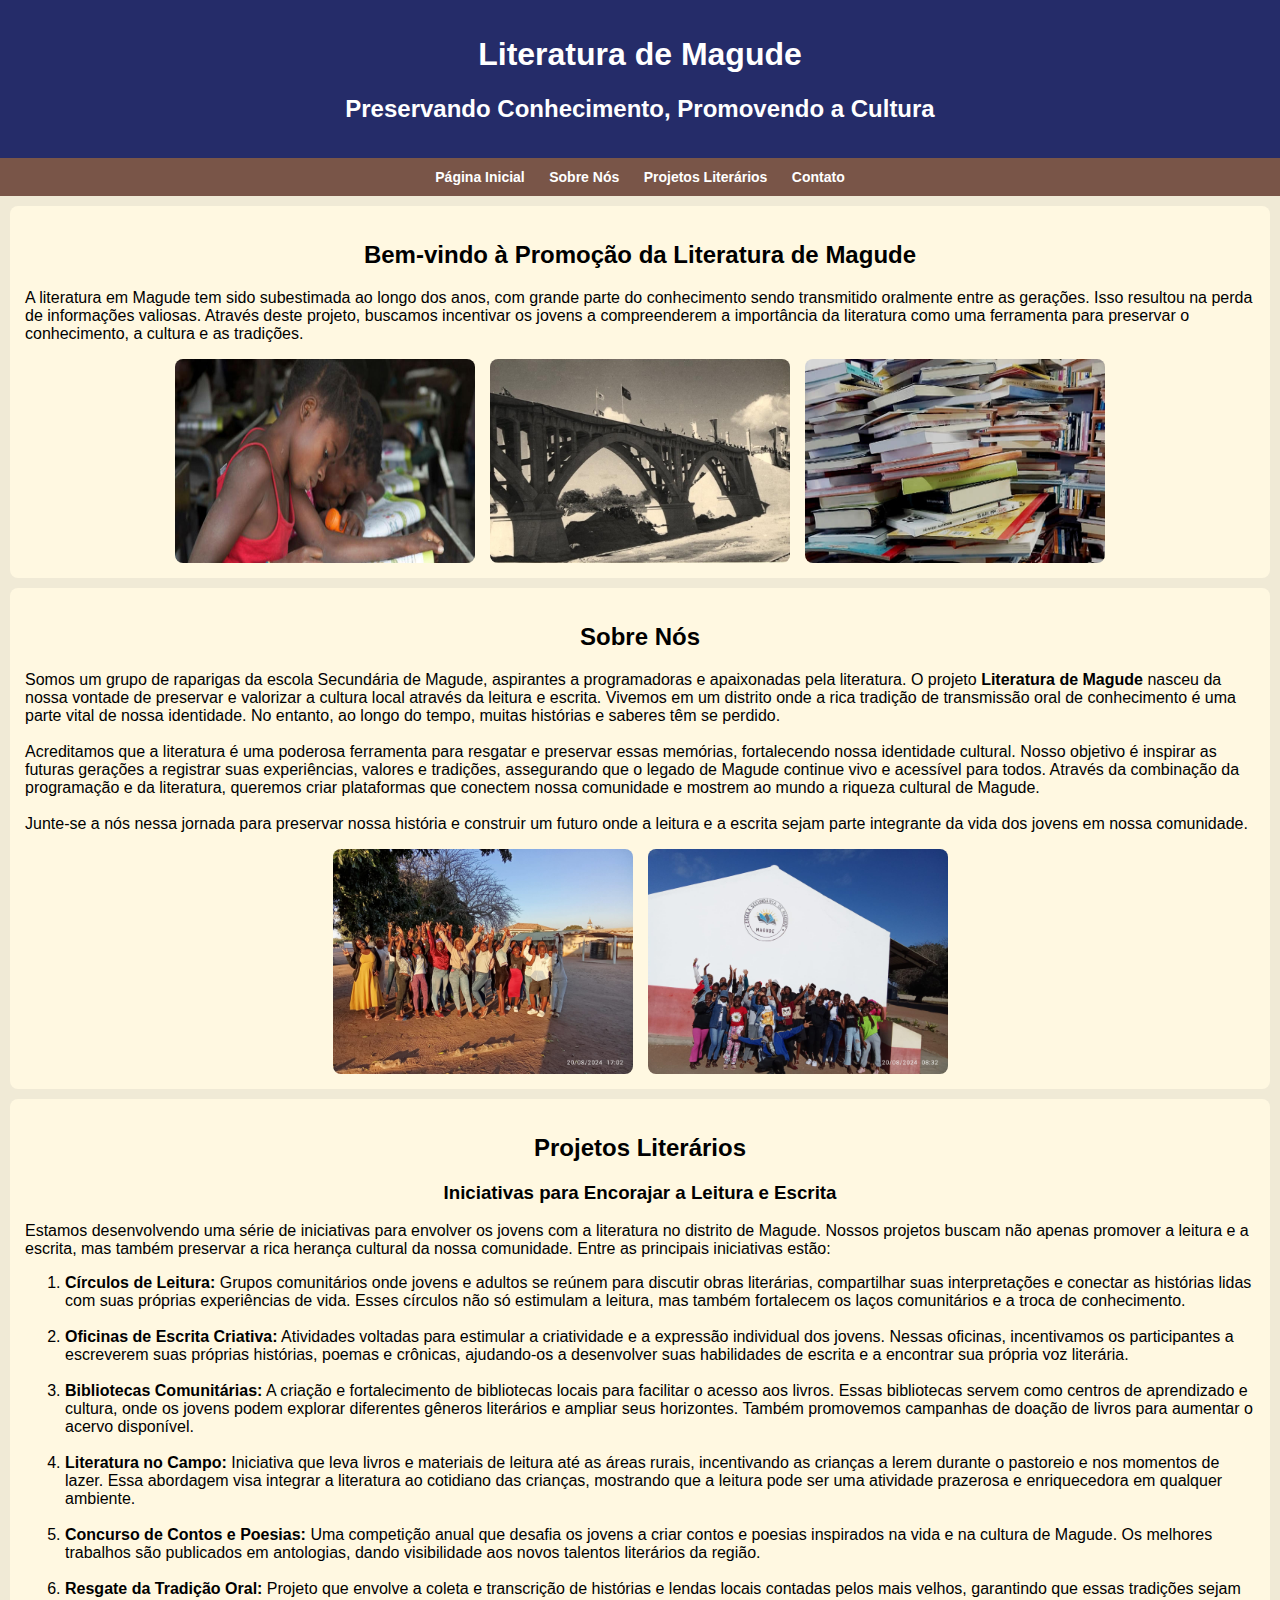
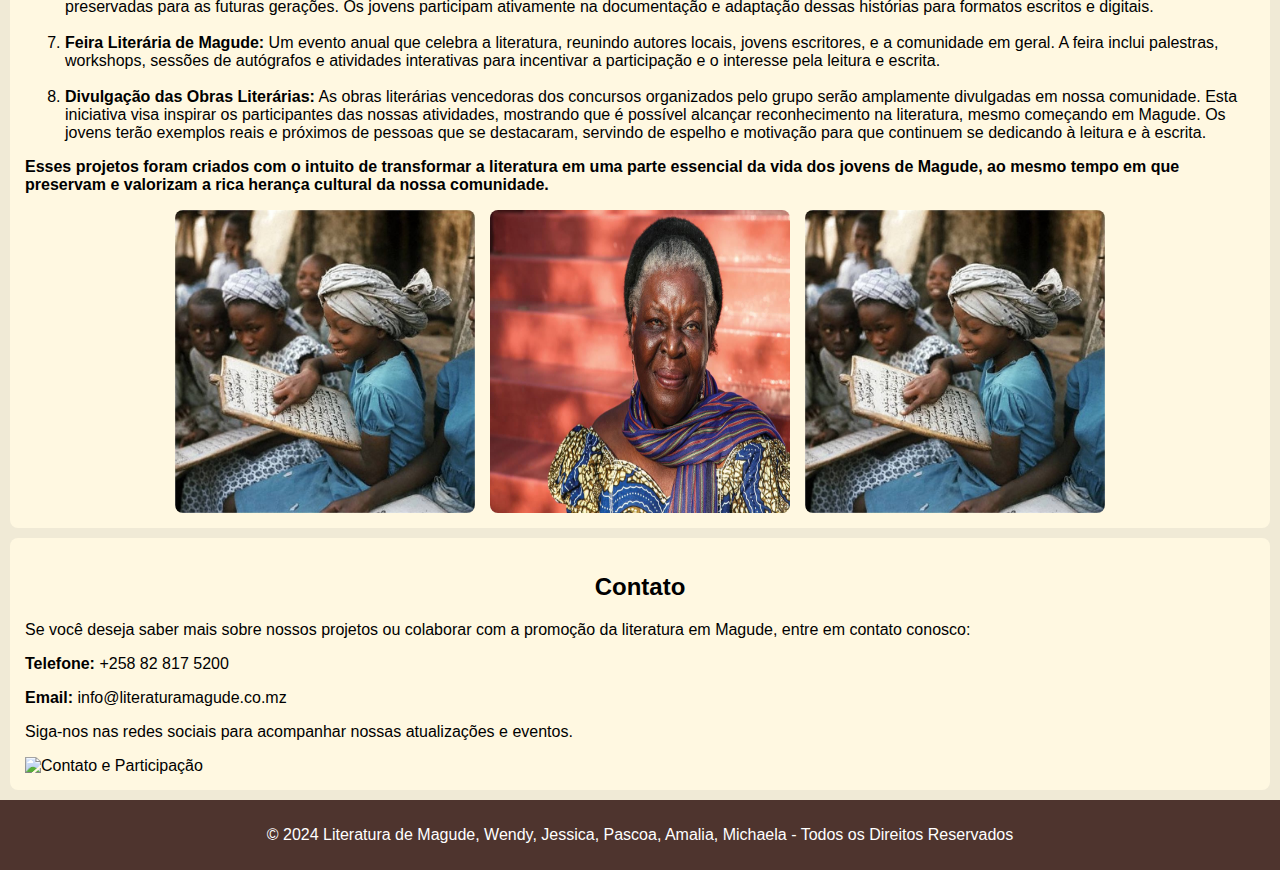
==== index.html @ ed9a803c "Update index.html" ====
<!DOCTYPE html>
<html lang="pt">
<head>
    <meta charset="UTF-8">
    <meta name="viewport" content="width=device-width, initial-scale=1.0">
    <title>Literatura de Magude</title>
    <link rel="stylesheet" href="style.css"> <!-- Link para o arquivo CSS separado -->
</head>
<body>
    <header>
        <h1 id="titulo">Literatura de Magude</h1>
        <h2>Preservando Conhecimento, Promovendo a Cultura</h2>
    </header>

    <nav>
        <a href="index.html">Página Inicial</a>
        <a href="sobre.html">Sobre Nós</a>
        <a href="projetos.html">Projetos Literários</a>
        <a href="contato.html">Contato</a>
    </nav>

    <section class="content" id="home">
        <h2>Bem-vindo à Promoção da Literatura de Magude</h2>
        <p>A literatura em Magude tem sido subestimada ao longo dos anos, com grande parte do conhecimento sendo transmitido oralmente entre as gerações. Isso resultou na perda de informações valiosas. Através deste projeto, buscamos incentivar os jovens a compreenderem a importância da literatura como uma ferramenta para preservar o conhecimento, a cultura e as tradições.</p>
        <div class="img-container">
            <img id="img-home1" src="Imagens\Mozambique2.jpg" alt="Imagem de Livro">
            <img id="img-home2" src="Imagens\ponte-de-magude-1939.jpg" alt="Leitura em Comunidade">
            <img id="img-home3" src="Imagens\Livros-.jpg" alt="Leitura em Comunidade">
        </div>
    </section>

    <section class="content" id="sobre-nos">
        <h2>Sobre Nós</h2>
        <p>Somos um grupo de raparigas da escola Secundária de Magude, aspirantes a programadoras e apaixonadas pela literatura. O projeto <strong>Literatura de Magude</strong> nasceu da nossa vontade de preservar e valorizar a cultura local através da leitura e escrita. Vivemos em um distrito onde a rica tradição de transmissão oral de conhecimento é uma parte vital de nossa identidade. No entanto, ao longo do tempo, muitas histórias e saberes têm se perdido.
            <br><br>
            Acreditamos que a literatura é uma poderosa ferramenta para resgatar e preservar essas memórias, fortalecendo nossa identidade cultural. Nosso objetivo é inspirar as futuras gerações a registrar suas experiências, valores e tradições, assegurando que o legado de Magude continue vivo e acessível para todos. Através da combinação da programação e da literatura, queremos criar plataformas que conectem nossa comunidade e mostrem ao mundo a riqueza cultural de Magude.
            <br><br>
            Junte-se a nós nessa jornada para preservar nossa história e construir um futuro onde a leitura e a escrita sejam parte integrante da vida dos jovens em nossa comunidade.
        </p>
        <div class="img-container">
            <img src="Imagens\WhatsApp Image 2024-08-20 at 22.25.05_ba5423cb.jpg" alt="Projeto Clube da Rapariga">
            <img src="Imagens\magude.jpg" alt="Alunas e Atividades">
        </div>
    </section>

    <section class="content" id="projetos">
        <h2>Projetos Literários</h2>
        <h3>Iniciativas para Encorajar a Leitura e Escrita</h3>
        <p>Estamos desenvolvendo uma série de iniciativas para envolver os jovens com a literatura no distrito de Magude. Nossos projetos buscam não apenas promover a leitura e a escrita, mas também preservar a rica herança cultural da nossa comunidade. Entre as principais iniciativas estão:</p>
        <ol>
            <li><strong>Círculos de Leitura:</strong> Grupos comunitários onde jovens e adultos se reúnem para discutir obras literárias, compartilhar suas interpretações e conectar as histórias lidas com suas próprias experiências de vida. Esses círculos não só estimulam a leitura, mas também fortalecem os laços comunitários e a troca de conhecimento.</li>
            <br>
            <li><strong>Oficinas de Escrita Criativa:</strong> Atividades voltadas para estimular a criatividade e a expressão individual dos jovens. Nessas oficinas, incentivamos os participantes a escreverem suas próprias histórias, poemas e crônicas, ajudando-os a desenvolver suas habilidades de escrita e a encontrar sua própria voz literária.</li>
            <br>
            <li><strong>Bibliotecas Comunitárias:</strong> A criação e fortalecimento de bibliotecas locais para facilitar o acesso aos livros. Essas bibliotecas servem como centros de aprendizado e cultura, onde os jovens podem explorar diferentes gêneros literários e ampliar seus horizontes. Também promovemos campanhas de doação de livros para aumentar o acervo disponível.</li>
            <br>
            <li><strong>Literatura no Campo:</strong> Iniciativa que leva livros e materiais de leitura até as áreas rurais, incentivando as crianças a lerem durante o pastoreio e nos momentos de lazer. Essa abordagem visa integrar a literatura ao cotidiano das crianças, mostrando que a leitura pode ser uma atividade prazerosa e enriquecedora em qualquer ambiente.</li>
            <br>
            <li><strong>Concurso de Contos e Poesias:</strong> Uma competição anual que desafia os jovens a criar contos e poesias inspirados na vida e na cultura de Magude. Os melhores trabalhos são publicados em antologias, dando visibilidade aos novos talentos literários da região.</li>
            <br>
            <li><strong>Resgate da Tradição Oral:</strong> Projeto que envolve a coleta e transcrição de histórias e lendas locais contadas pelos mais velhos, garantindo que essas tradições sejam preservadas para as futuras gerações. Os jovens participam ativamente na documentação e adaptação dessas histórias para formatos escritos e digitais.</li>
            <br>
            <li><strong>Feira Literária de Magude:</strong> Um evento anual que celebra a literatura, reunindo autores locais, jovens escritores, e a comunidade em geral. A feira inclui palestras, workshops, sessões de autógrafos e atividades interativas para incentivar a participação e o interesse pela leitura e escrita.</li>
            <br>
            <li><strong>Divulgação das Obras Literárias:</strong> As obras literárias vencedoras dos concursos organizados pelo grupo serão amplamente divulgadas em nossa comunidade. Esta iniciativa visa inspirar os participantes das nossas atividades, mostrando que é possível alcançar reconhecimento na literatura, mesmo começando em Magude. Os jovens terão exemplos reais e próximos de pessoas que se destacaram, servindo de espelho e motivação para que continuem se dedicando à leitura e à escrita.</li>
        </ol>
        <p><strong>Esses projetos foram criados com o intuito de transformar a literatura em uma parte essencial da vida dos jovens de Magude, ao mesmo tempo em que preservam e valorizam a rica herança cultural da nossa comunidade.</strong></p>
        <div class="img-container">
            <img id="img-projetos" src="Imagens\ad.jpg" alt="Círculo de Leitura">
            <img id="img-projetos" src="Imagens\236837.jpg" alt="Círculo de Leitura">
            <img id="img-projetos" src="Imagens\ad.jpg" alt="Círculo de Leitura">
        </div>
    </section>

    <section class="content" id="contato">
        <h2>Contato</h2>
        <p>Se você deseja saber mais sobre nossos projetos ou colaborar com a promoção da literatura em Magude, entre em contato conosco:</p>
        <p><strong>Telefone:</strong> +258 82 817 5200</p>
        <p><strong>Email:</strong> info@literaturamagude.co.mz</p>
        <p>Siga-nos nas redes sociais para acompanhar nossas atualizações e eventos.</p>
        <img id="img-contato" src="images/literatura_magude6.jpg" alt="Contato e Participação">
    </section>

    <footer>
        <p>&copy; 2024 Literatura de Magude, Wendy, Jessica, Pascoa, Amalia, Michaela - Todos os Direitos Reservados</p>
    </footer>
</body>
</html>
---- style.css ----
body {
    font-family: Arial, sans-serif;
    background-color: #F0EAD6;
    margin: 0;
    padding: 0;
}

header {
    background-color: #252c69;
    color: white;
    text-align: center;
    padding: 15px 0;
}

nav {
    text-align: center;
    background-color: #795548;
    padding: 10px 0;
}

nav a {
    color: white;
    margin: 0 10px;
    text-decoration: none;
    font-weight: bold;
    font-size: 14px;
}

nav a:hover {
    background-color: #D7C67E;
    padding: 8px;
    border-radius: 5px;
}

.content {
    margin: 10px;
    padding: 15px;
    background-color: #FFF8E1;
    border-radius: 8px;
}

h1, h2, h3 {
    text-align: center;
}

.img-container {
    display: flex;
    flex-wrap: wrap;
    justify-content: center;
    gap: 15px;
    margin-top: 15px;
}

.img-container img {
    width: 100%; /* As imagens agora ocupam 100% da largura disponível */
    max-width: 300px; /* Tamanho máximo das imagens para não exagerar em telas maiores */
    height: auto;
    border-radius: 8px;
}

footer {
    text-align: center;
    padding: 10px;
    background-color: #4E342E;
    color: white;
}

/* Estilos específicos para dispositivos móveis */
@media (max-width: 600px) {
    nav a {
        display: block;
        margin: 10px 0;
    }

    .content {
        margin: 5px;
        padding: 10px;
    }

    .img-container img {
        max-width: 100%; /* Ajusta as imagens para ocupar a largura total da tela no mobile */
    }

    h1 {
        font-size: 24px;
    }

    h2 {
        font-size: 20px;
    }

    h3 {
        font-size: 18px;
    }
}
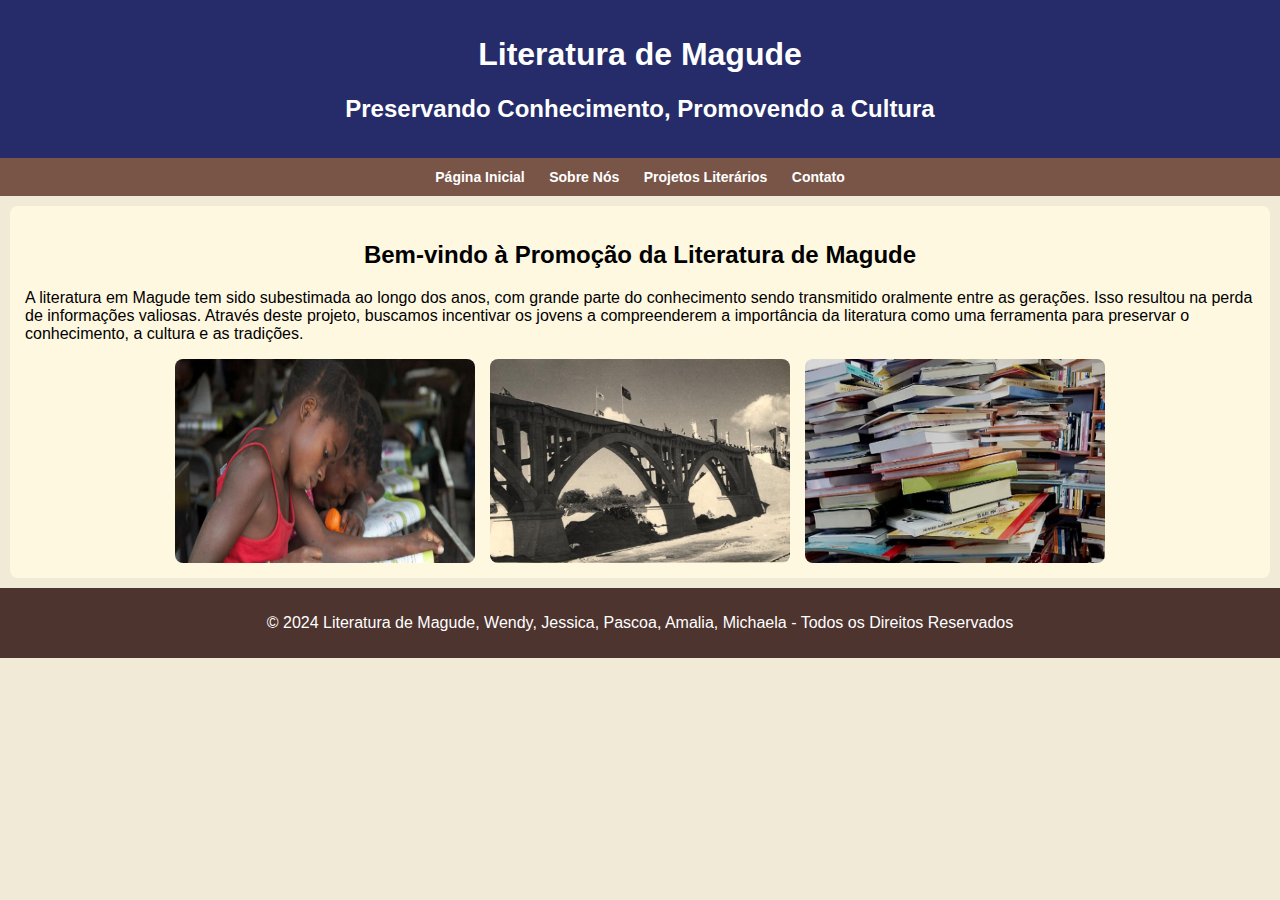
==== commit f51a733a: "Update index.html" ====
--- a/index.html
+++ b/index.html
@@ -29,57 +29,6 @@
         </div>
     </section>
 
-    <section class="content" id="sobre-nos">
-        <h2>Sobre Nós</h2>
-        <p>Somos um grupo de raparigas da escola Secundária de Magude, aspirantes a programadoras e apaixonadas pela literatura. O projeto <strong>Literatura de Magude</strong> nasceu da nossa vontade de preservar e valorizar a cultura local através da leitura e escrita. Vivemos em um distrito onde a rica tradição de transmissão oral de conhecimento é uma parte vital de nossa identidade. No entanto, ao longo do tempo, muitas histórias e saberes têm se perdido.
-            <br><br>
-            Acreditamos que a literatura é uma poderosa ferramenta para resgatar e preservar essas memórias, fortalecendo nossa identidade cultural. Nosso objetivo é inspirar as futuras gerações a registrar suas experiências, valores e tradições, assegurando que o legado de Magude continue vivo e acessível para todos. Através da combinação da programação e da literatura, queremos criar plataformas que conectem nossa comunidade e mostrem ao mundo a riqueza cultural de Magude.
-            <br><br>
-            Junte-se a nós nessa jornada para preservar nossa história e construir um futuro onde a leitura e a escrita sejam parte integrante da vida dos jovens em nossa comunidade.
-        </p>
-        <div class="img-container">
-            <img src="Imagens\WhatsApp Image 2024-08-20 at 22.25.05_ba5423cb.jpg" alt="Projeto Clube da Rapariga">
-            <img src="Imagens\magude.jpg" alt="Alunas e Atividades">
-        </div>
-    </section>
-
-    <section class="content" id="projetos">
-        <h2>Projetos Literários</h2>
-        <h3>Iniciativas para Encorajar a Leitura e Escrita</h3>
-        <p>Estamos desenvolvendo uma série de iniciativas para envolver os jovens com a literatura no distrito de Magude. Nossos projetos buscam não apenas promover a leitura e a escrita, mas também preservar a rica herança cultural da nossa comunidade. Entre as principais iniciativas estão:</p>
-        <ol>
-            <li><strong>Círculos de Leitura:</strong> Grupos comunitários onde jovens e adultos se reúnem para discutir obras literárias, compartilhar suas interpretações e conectar as histórias lidas com suas próprias experiências de vida. Esses círculos não só estimulam a leitura, mas também fortalecem os laços comunitários e a troca de conhecimento.</li>
-            <br>
-            <li><strong>Oficinas de Escrita Criativa:</strong> Atividades voltadas para estimular a criatividade e a expressão individual dos jovens. Nessas oficinas, incentivamos os participantes a escreverem suas próprias histórias, poemas e crônicas, ajudando-os a desenvolver suas habilidades de escrita e a encontrar sua própria voz literária.</li>
-            <br>
-            <li><strong>Bibliotecas Comunitárias:</strong> A criação e fortalecimento de bibliotecas locais para facilitar o acesso aos livros. Essas bibliotecas servem como centros de aprendizado e cultura, onde os jovens podem explorar diferentes gêneros literários e ampliar seus horizontes. Também promovemos campanhas de doação de livros para aumentar o acervo disponível.</li>
-            <br>
-            <li><strong>Literatura no Campo:</strong> Iniciativa que leva livros e materiais de leitura até as áreas rurais, incentivando as crianças a lerem durante o pastoreio e nos momentos de lazer. Essa abordagem visa integrar a literatura ao cotidiano das crianças, mostrando que a leitura pode ser uma atividade prazerosa e enriquecedora em qualquer ambiente.</li>
-            <br>
-            <li><strong>Concurso de Contos e Poesias:</strong> Uma competição anual que desafia os jovens a criar contos e poesias inspirados na vida e na cultura de Magude. Os melhores trabalhos são publicados em antologias, dando visibilidade aos novos talentos literários da região.</li>
-            <br>
-            <li><strong>Resgate da Tradição Oral:</strong> Projeto que envolve a coleta e transcrição de histórias e lendas locais contadas pelos mais velhos, garantindo que essas tradições sejam preservadas para as futuras gerações. Os jovens participam ativamente na documentação e adaptação dessas histórias para formatos escritos e digitais.</li>
-            <br>
-            <li><strong>Feira Literária de Magude:</strong> Um evento anual que celebra a literatura, reunindo autores locais, jovens escritores, e a comunidade em geral. A feira inclui palestras, workshops, sessões de autógrafos e atividades interativas para incentivar a participação e o interesse pela leitura e escrita.</li>
-            <br>
-            <li><strong>Divulgação das Obras Literárias:</strong> As obras literárias vencedoras dos concursos organizados pelo grupo serão amplamente divulgadas em nossa comunidade. Esta iniciativa visa inspirar os participantes das nossas atividades, mostrando que é possível alcançar reconhecimento na literatura, mesmo começando em Magude. Os jovens terão exemplos reais e próximos de pessoas que se destacaram, servindo de espelho e motivação para que continuem se dedicando à leitura e à escrita.</li>
-        </ol>
-        <p><strong>Esses projetos foram criados com o intuito de transformar a literatura em uma parte essencial da vida dos jovens de Magude, ao mesmo tempo em que preservam e valorizam a rica herança cultural da nossa comunidade.</strong></p>
-        <div class="img-container">
-            <img id="img-projetos" src="Imagens\ad.jpg" alt="Círculo de Leitura">
-            <img id="img-projetos" src="Imagens\236837.jpg" alt="Círculo de Leitura">
-            <img id="img-projetos" src="Imagens\ad.jpg" alt="Círculo de Leitura">
-        </div>
-    </section>
-
-    <section class="content" id="contato">
-        <h2>Contato</h2>
-        <p>Se você deseja saber mais sobre nossos projetos ou colaborar com a promoção da literatura em Magude, entre em contato conosco:</p>
-        <p><strong>Telefone:</strong> +258 82 817 5200</p>
-        <p><strong>Email:</strong> info@literaturamagude.co.mz</p>
-        <p>Siga-nos nas redes sociais para acompanhar nossas atualizações e eventos.</p>
-        <img id="img-contato" src="images/literatura_magude6.jpg" alt="Contato e Participação">
-    </section>
 
     <footer>
         <p>&copy; 2024 Literatura de Magude, Wendy, Jessica, Pascoa, Amalia, Michaela - Todos os Direitos Reservados</p>
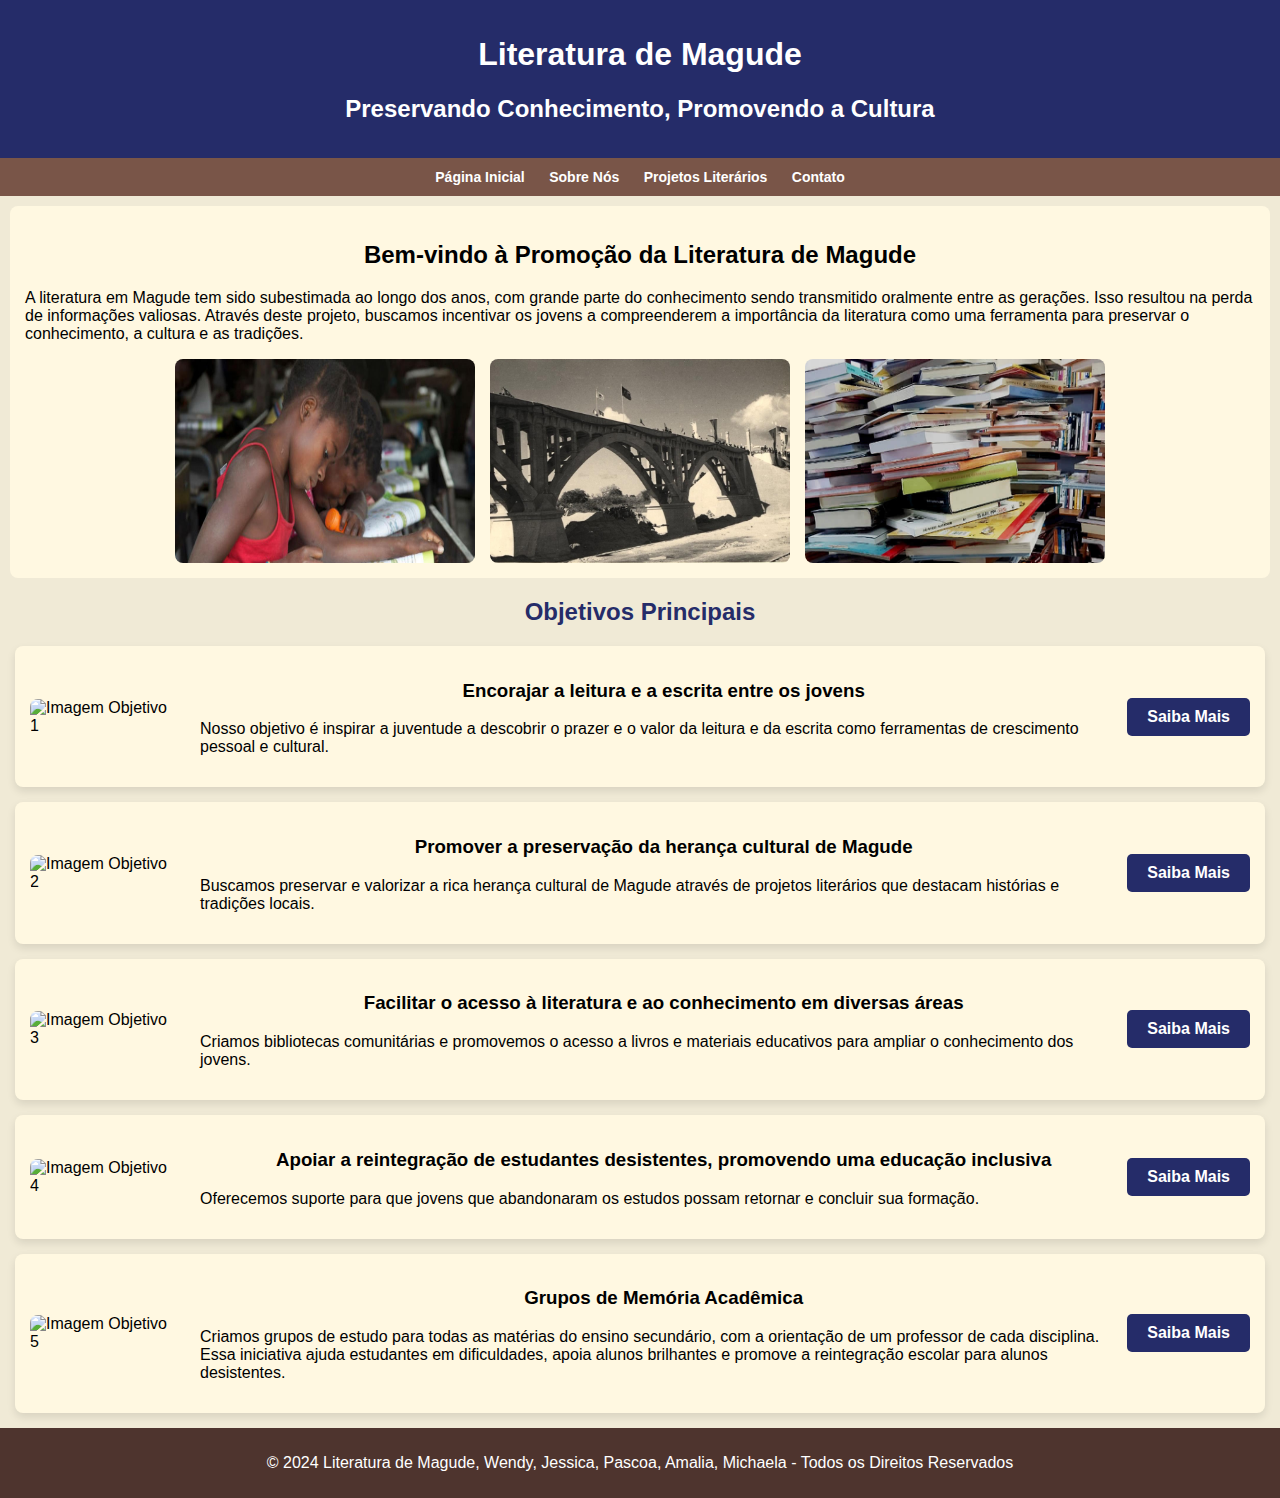
==== commit 6bcdf753: "Update index.html" ====
--- a/index.html
+++ b/index.html
@@ -29,7 +29,53 @@
         </div>
     </section>
 
+     <!-- Seções de Objetivos Principais -->
+    <h2 class="objetivos-title">Objetivos Principais</h2>
 
+    <section class="objetivo-section">
+        <img src="Imagens/objetivo1.jpg" alt="Imagem Objetivo 1" class="objetivo-imagem">
+        <div class="objetivo-texto">
+            <h3>Encorajar a leitura e a escrita entre os jovens</h3>
+            <p>Nosso objetivo é inspirar a juventude a descobrir o prazer e o valor da leitura e da escrita como ferramentas de crescimento pessoal e cultural.</p>
+        </div>
+        <a href="sobre.html" class="botao-acao">Saiba Mais</a>
+    </section>
+
+    <section class="objetivo-section">
+        <img src="Imagens/objetivo2.jpg" alt="Imagem Objetivo 2" class="objetivo-imagem">
+        <div class="objetivo-texto">
+            <h3>Promover a preservação da herança cultural de Magude</h3>
+            <p>Buscamos preservar e valorizar a rica herança cultural de Magude através de projetos literários que destacam histórias e tradições locais.</p>
+        </div>
+        <a href="sobre.html" class="botao-acao">Saiba Mais</a>
+    </section>
+
+    <section class="objetivo-section">
+        <img src="Imagens/objetivo3.jpg" alt="Imagem Objetivo 3" class="objetivo-imagem">
+        <div class="objetivo-texto">
+            <h3>Facilitar o acesso à literatura e ao conhecimento em diversas áreas</h3>
+            <p>Criamos bibliotecas comunitárias e promovemos o acesso a livros e materiais educativos para ampliar o conhecimento dos jovens.</p>
+        </div>
+        <a href="sobre.html" class="botao-acao">Saiba Mais</a>
+    </section>
+
+    <section class="objetivo-section">
+        <img src="Imagens/objetivo4.jpg" alt="Imagem Objetivo 4" class="objetivo-imagem">
+        <div class="objetivo-texto">
+            <h3>Apoiar a reintegração de estudantes desistentes, promovendo uma educação inclusiva</h3>
+            <p>Oferecemos suporte para que jovens que abandonaram os estudos possam retornar e concluir sua formação.</p>
+        </div>
+        <a href="sobre.html" class="botao-acao">Saiba Mais</a>
+    </section>
+
+    <section class="objetivo-section">
+        <img src="Imagens/objetivo5.jpg" alt="Imagem Objetivo 5" class="objetivo-imagem">
+        <div class="objetivo-texto">
+            <h3>Grupos de Memória Acadêmica</h3>
+            <p>Criamos grupos de estudo para todas as matérias do ensino secundário, com a orientação de um professor de cada disciplina. Essa iniciativa ajuda estudantes em dificuldades, apoia alunos brilhantes e promove a reintegração escolar para alunos desistentes.</p>
+        </div>
+        <a href="sobre.html" class="botao-acao">Saiba Mais</a>
+    </section>
     <footer>
         <p>&copy; 2024 Literatura de Magude, Wendy, Jessica, Pascoa, Amalia, Michaela - Todos os Direitos Reservados</p>
     </footer>
--- a/style.css
+++ b/style.css
@@ -93,3 +93,60 @@
         font-size: 18px;
     }
 }
+.objetivos-title {
+    text-align: center;
+    font-size: 24px;
+    color: #252c69;
+    margin-top: 20px;
+}
+
+.objetivo-section {
+    display: flex;
+    align-items: center;
+    justify-content: space-between;
+    background-color: #FFF8E1;
+    margin: 15px;
+    padding: 15px;
+    border-radius: 8px;
+    box-shadow: 0 4px 8px rgba(0, 0, 0, 0.1);
+}
+
+.objetivo-imagem {
+    width: 150px;
+    border-radius: 8px;
+}
+
+.objetivo-texto {
+    flex: 1;
+    margin-left: 20px;
+}
+
+.botao-acao {
+    background-color: #252c69;
+    color: white;
+    padding: 10px 20px;
+    text-decoration: none;
+    font-weight: bold;
+    border-radius: 5px;
+    transition: background-color 0.3s;
+}
+
+.botao-acao:hover {
+    background-color: #795548;
+}
+
+@media (max-width: 600px) {
+    .objetivo-section {
+        flex-direction: column;
+        align-items: flex-start;
+    }
+
+    .objetivo-imagem {
+        width: 100%;
+        margin-bottom: 10px;
+    }
+
+    .botao-acao {
+        align-self: flex-start;
+    }
+}
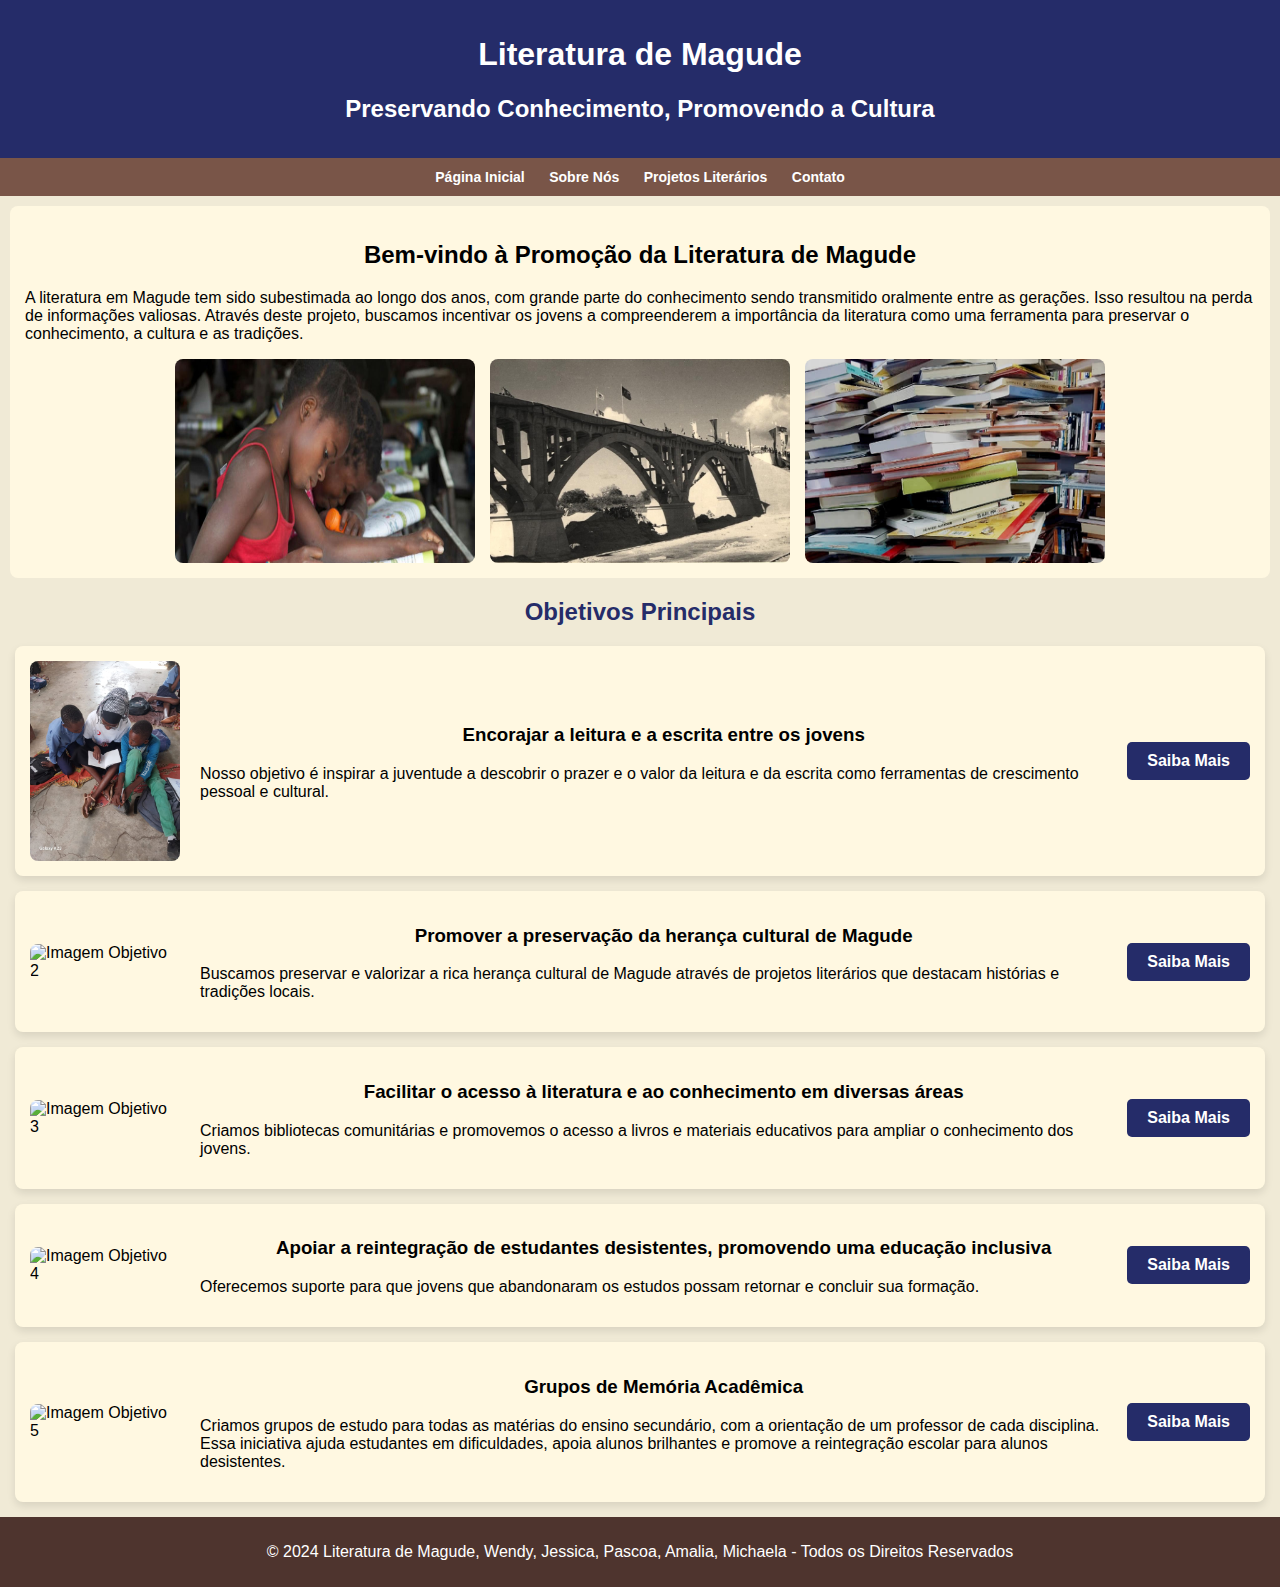
==== commit a36d1df8: "Update index.html" ====
--- a/index.html
+++ b/index.html
@@ -33,7 +33,7 @@
     <h2 class="objetivos-title">Objetivos Principais</h2>
 
     <section class="objetivo-section">
-        <img src="Imagens/objetivo1.jpg" alt="Imagem Objetivo 1" class="objetivo-imagem">
+        <img src="Imagens/IMG-20240911-WA0038.jpg" alt="Imagem Objetivo 1" class="objetivo-imagem">
         <div class="objetivo-texto">
             <h3>Encorajar a leitura e a escrita entre os jovens</h3>
             <p>Nosso objetivo é inspirar a juventude a descobrir o prazer e o valor da leitura e da escrita como ferramentas de crescimento pessoal e cultural.</p>
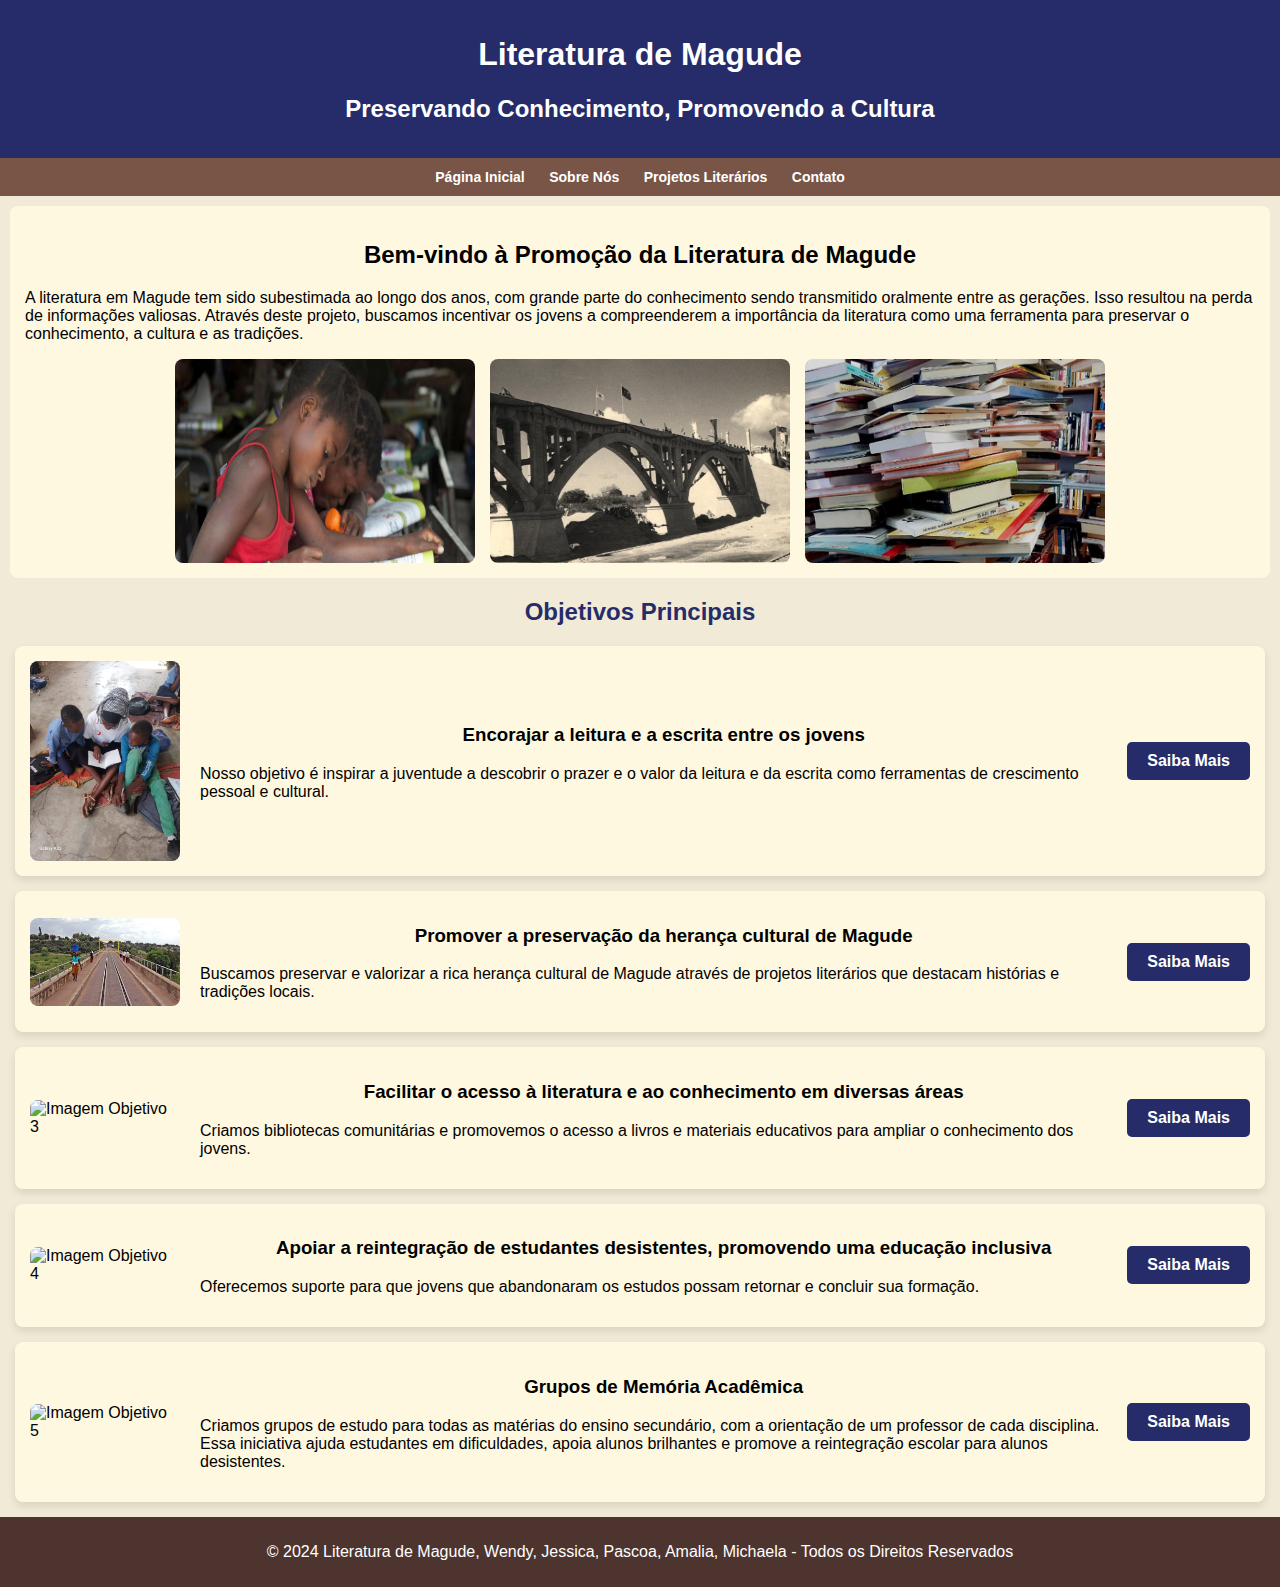
==== commit b3c54635: "Update index.html" ====
--- a/index.html
+++ b/index.html
@@ -42,7 +42,7 @@
     </section>
 
     <section class="objetivo-section">
-        <img src="Imagens/objetivo2.jpg" alt="Imagem Objetivo 2" class="objetivo-imagem">
+        <img src="Imagens/Magude.jpeg" alt="Imagem Objetivo 2" class="objetivo-imagem">
         <div class="objetivo-texto">
             <h3>Promover a preservação da herança cultural de Magude</h3>
             <p>Buscamos preservar e valorizar a rica herança cultural de Magude através de projetos literários que destacam histórias e tradições locais.</p>
@@ -51,7 +51,7 @@
     </section>
 
     <section class="objetivo-section">
-        <img src="Imagens/objetivo3.jpg" alt="Imagem Objetivo 3" class="objetivo-imagem">
+        <img src="Imagens/Conhecimento.jpg" alt="Imagem Objetivo 3" class="objetivo-imagem">
         <div class="objetivo-texto">
             <h3>Facilitar o acesso à literatura e ao conhecimento em diversas áreas</h3>
             <p>Criamos bibliotecas comunitárias e promovemos o acesso a livros e materiais educativos para ampliar o conhecimento dos jovens.</p>
@@ -60,7 +60,7 @@
     </section>
 
     <section class="objetivo-section">
-        <img src="Imagens/objetivo4.jpg" alt="Imagem Objetivo 4" class="objetivo-imagem">
+        <img src="Imagens/Reginaldo.jpg" alt="Imagem Objetivo 4" class="objetivo-imagem">
         <div class="objetivo-texto">
             <h3>Apoiar a reintegração de estudantes desistentes, promovendo uma educação inclusiva</h3>
             <p>Oferecemos suporte para que jovens que abandonaram os estudos possam retornar e concluir sua formação.</p>
@@ -69,7 +69,7 @@
     </section>
 
     <section class="objetivo-section">
-        <img src="Imagens/objetivo5.jpg" alt="Imagem Objetivo 5" class="objetivo-imagem">
+        <img src="Imagens/moz.jpg" alt="Imagem Objetivo 5" class="objetivo-imagem">
         <div class="objetivo-texto">
             <h3>Grupos de Memória Acadêmica</h3>
             <p>Criamos grupos de estudo para todas as matérias do ensino secundário, com a orientação de um professor de cada disciplina. Essa iniciativa ajuda estudantes em dificuldades, apoia alunos brilhantes e promove a reintegração escolar para alunos desistentes.</p>
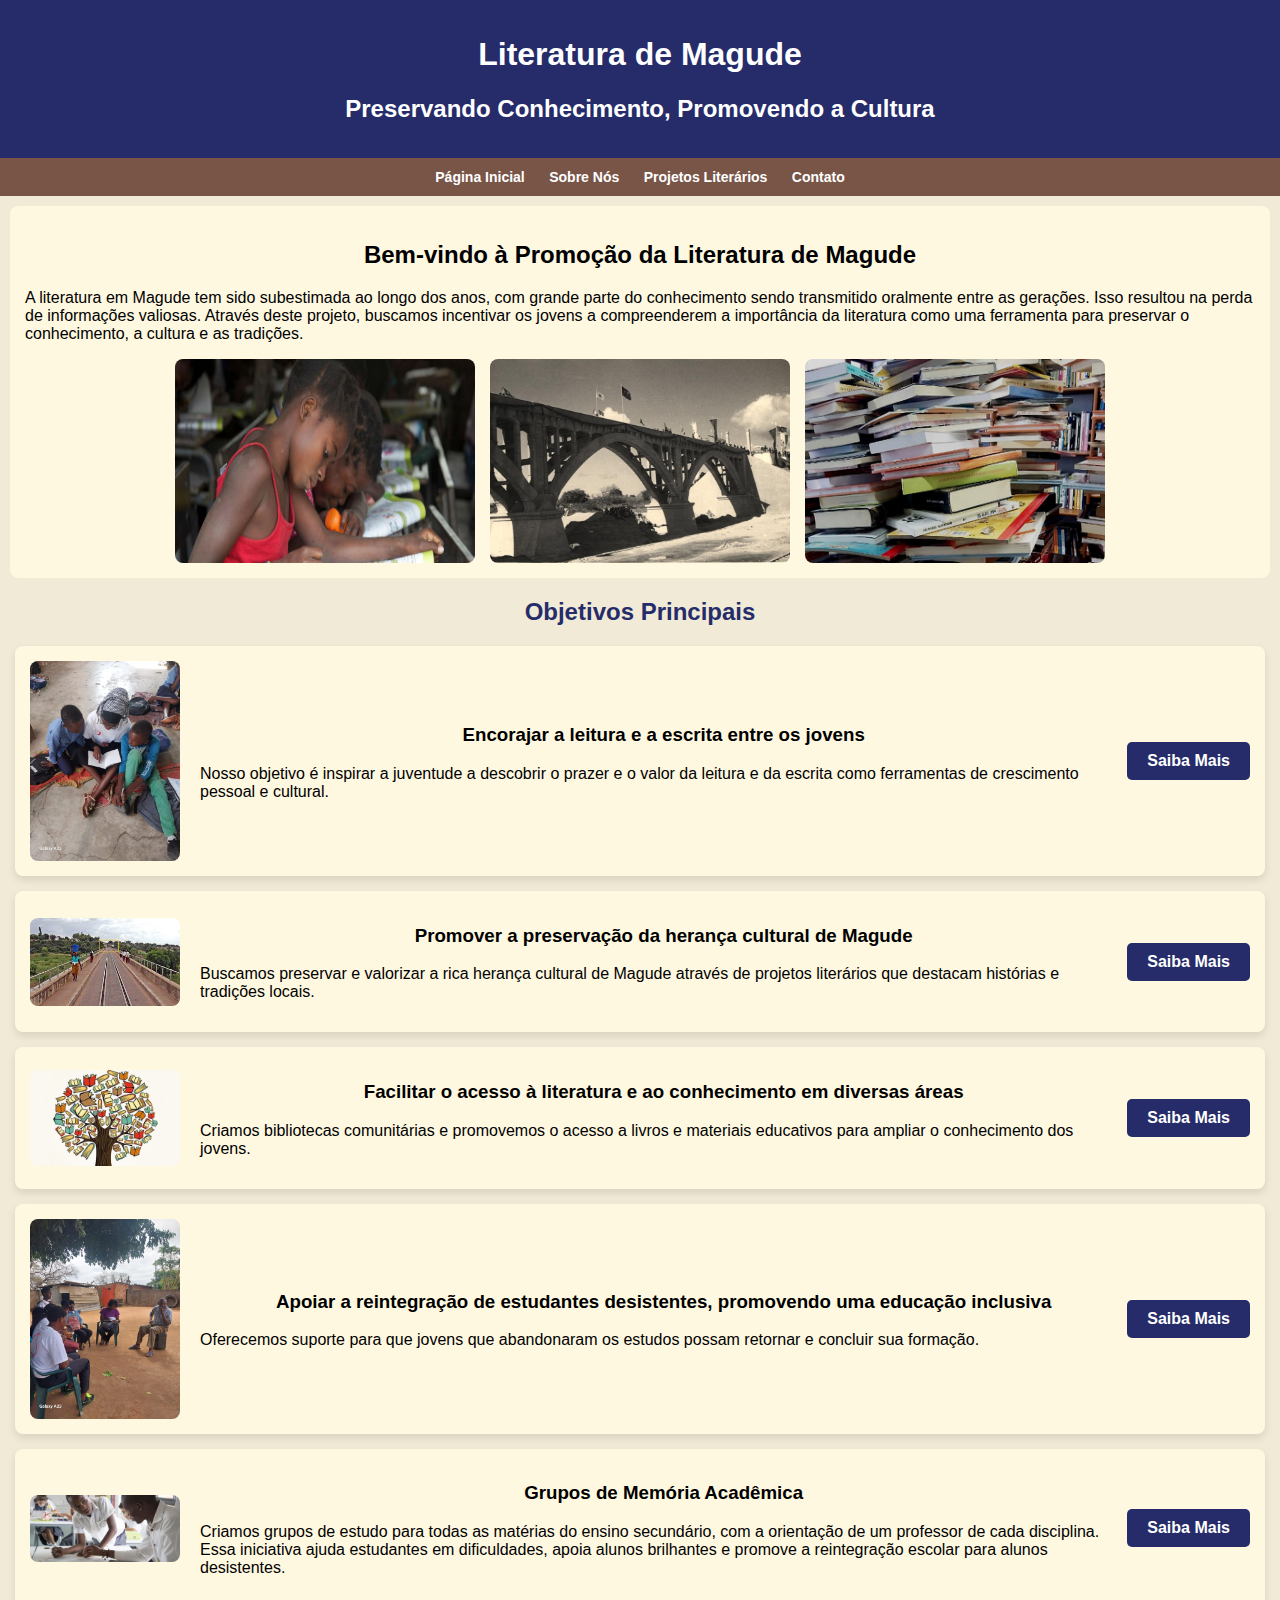
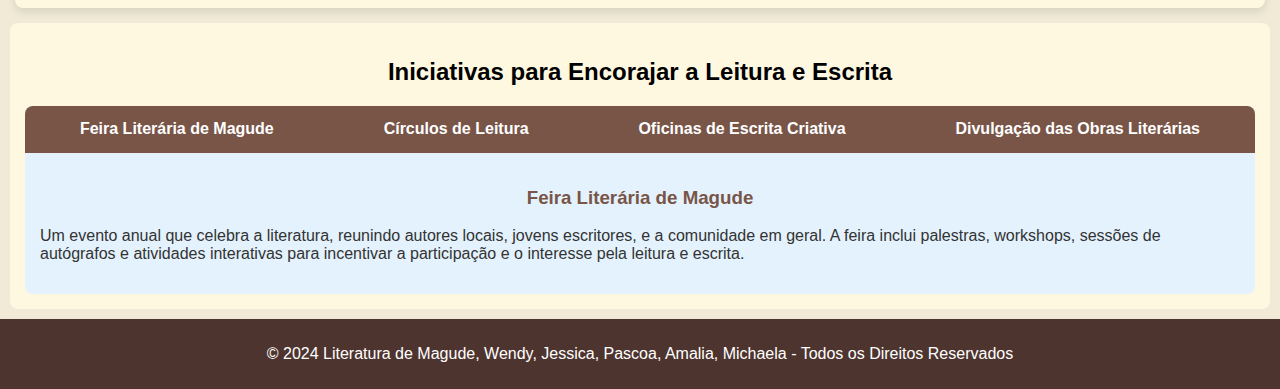
==== commit c75f8a3f: "Update index.html" ====
--- a/index.html
+++ b/index.html
@@ -76,6 +76,38 @@
         </div>
         <a href="sobre.html" class="botao-acao">Saiba Mais</a>
     </section>
+    <section class="content" id="iniciativas">
+    <h2>Iniciativas para Encorajar a Leitura e Escrita </h2>
+    <div class="tab-container">
+        <div class="tab">
+            <button class="tablinks active" onclick="openTab(event, 'conscientizacao')">Feira Literária de Magude</button>
+            <button class="tablinks" onclick="openTab(event, 'apoio')">Círculos de Leitura</button>
+            <button class="tablinks" onclick="openTab(event, 'mentoria')">Oficinas de Escrita Criativa</button>
+            <button class="tablinks" onclick="openTab(event, 'reintegracao')">Divulgação das Obras Literárias</button>
+        </div>
+
+        <div id="conscientizacao" class="tabcontent" style="display: block;">
+            <h3>Feira Literária de Magude</h3>
+            <p>Um evento anual que celebra a literatura, reunindo autores locais, jovens escritores, e a comunidade em geral. A feira inclui palestras, workshops, sessões de autógrafos e atividades interativas para incentivar a participação e o interesse pela leitura e escrita.</p>
+        </div>
+
+        <div id="apoio" class="tabcontent">
+            <h3>Círculos de Leitura</h3>
+            <p>Grupos comunitários onde jovens e adultos se reúnem para discutir obras literárias, compartilhar suas interpretações e conectar as histórias lidas com suas próprias experiências de vida.</p>
+        </div>
+
+        <div id="mentoria" class="tabcontent">
+            <h3>Oficinas de Escrita Criativa</h3>
+            <p> Nessas oficinas, incentivamos os participantes a escreverem suas próprias histórias, poemas e crônicas, ajudando-os a desenvolver suas habilidades de escrita e a encontrar sua própria voz literária.</p>
+        </div>
+
+        <div id="reintegracao" class="tabcontent">
+            <h3>Divulgação das Obras Literárias</h3>
+            <p>As obras literárias vencedoras dos concursos organizados pelo grupo serão amplamente divulgadas em nossa comunidade. Esta iniciativa visa inspirar os participantes das nossas atividades, mostrando que é possível alcançar reconhecimento na literatura, mesmo começando em Magude. Os jovens terão exemplos reais e próximos de pessoas que se destacaram, servindo de espelho e motivação para que continuem se dedicando à leitura e à escrita.</p>
+        </div>
+    </div>
+</section>
+
     <footer>
         <p>&copy; 2024 Literatura de Magude, Wendy, Jessica, Pascoa, Amalia, Michaela - Todos os Direitos Reservados</p>
     </footer>
--- a/style.css
+++ b/style.css
@@ -150,3 +150,65 @@
         align-self: flex-start;
     }
 }
+/* Estilo geral da seção */
+.tab-container {
+    background-color: #E3F2FD;
+    border-radius: 8px;
+    overflow: hidden;
+}
+
+.tab {
+    display: flex;
+    justify-content: space-around;
+    background-color: #795548;
+}
+
+.tab button {
+    background-color: inherit;
+    border: none;
+    outline: none;
+    cursor: pointer;
+    padding: 14px 16px;
+    transition: background-color 0.3s;
+    font-size: 16px;
+    color: white;
+    font-weight: bold;
+}
+
+.tab button:hover {
+    background-color: #D7C67E;
+}
+
+.tab button.active {
+    background-color: #795548;
+    color: #fff;
+}
+
+.tabcontent {
+    display: none;
+    padding: 15px;
+    background-color: #E3F2FD;
+    border-top: 1px solid #795548;
+    color: #333;
+}
+
+.tabcontent h3 {
+    color: #795548;
+}
+
+/* Estilos específicos para dispositivos móveis */
+@media (max-width: 600px) {
+    .tab {
+        flex-direction: column;
+    }
+
+    .tab button {
+        font-size: 14px;
+        padding: 10px;
+        text-align: center;
+    }
+
+    .tabcontent {
+        padding: 10px;
+    }
+}
